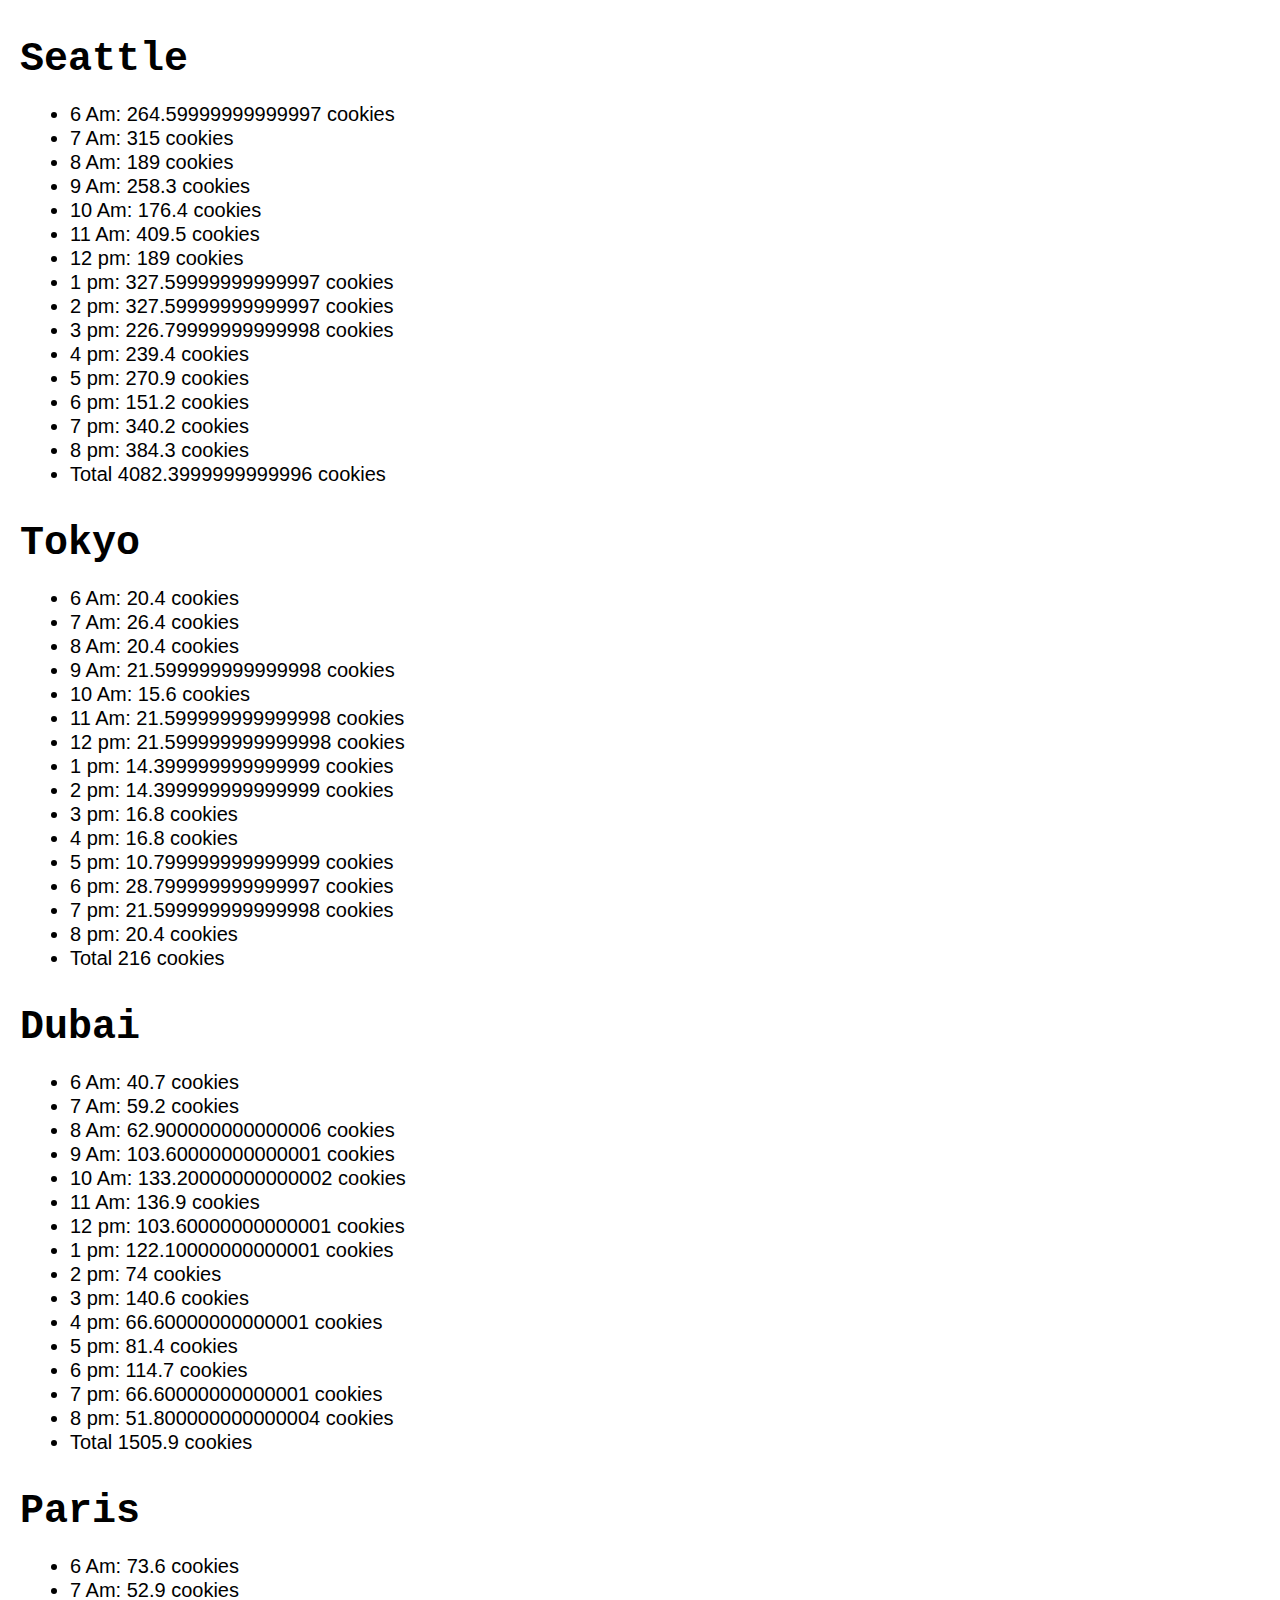
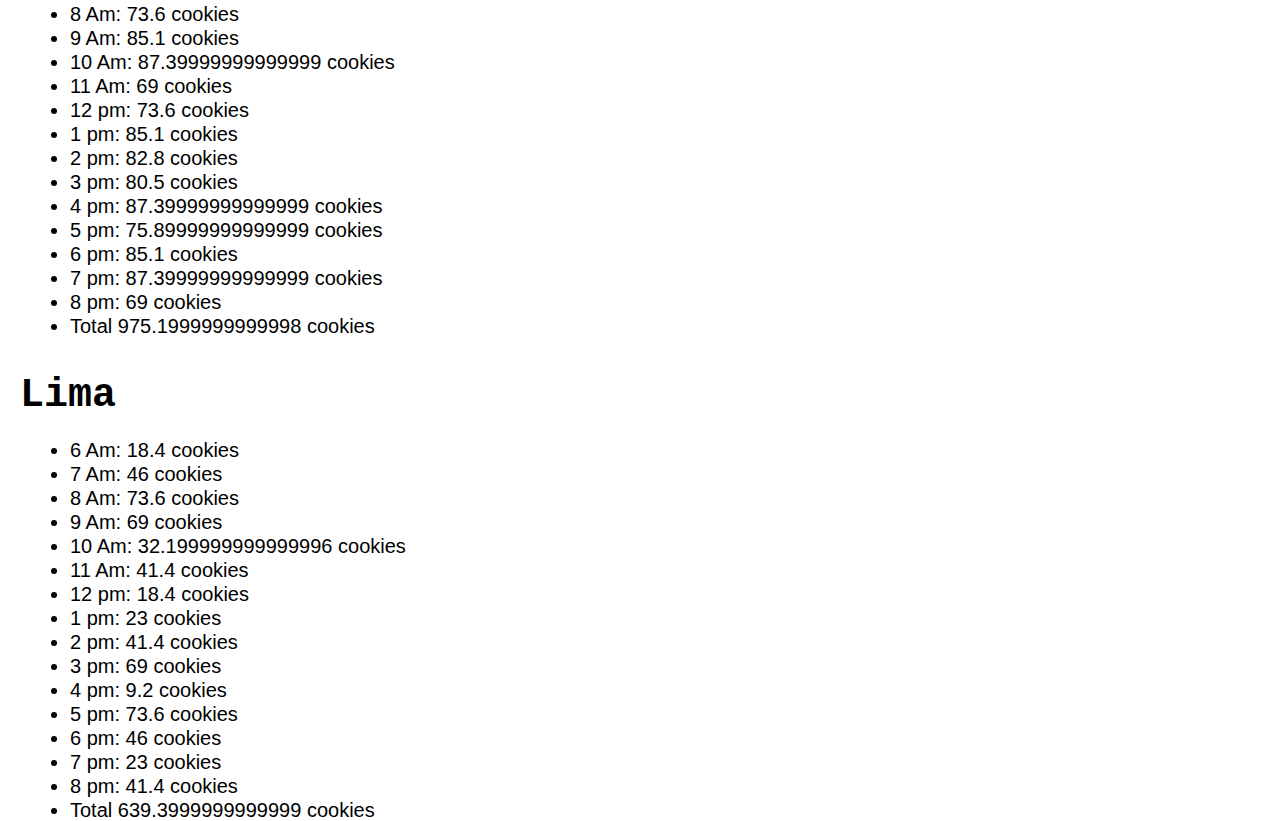
==== index.html @ 1f9be3e7 "Lab06 Objects" ====
<!DOCTYPE html>
<html lang="en">
<head>
    <meta charset="UTF-8">
    <meta http-equiv="X-UA-Compatible" content="IE=edge">
    <meta name="viewport" content="width=device-width, initial-scale=1.0">
    <link rel="stylesheet" href="reset.css">
    <link rel="stylesheet" href="style.css">
    <title>Document</title>
</head>
<body>
    <div id="Location">
      

    </div>
    <script src="app.js"></script>
</body>
</html>
---- style.css ----
#Location h2
{
    margin-left: 20px;
    margin-top: 40px;
    margin-bottom: 20px;
    font-size: 40px;
    font-weight: bold;
    font-family: 'Courier New', Courier, monospace;

}


#Location li
{
    list-style: disc;
    margin-left: 70px;
    padding-top: 4px;
    font-size: 20px;
    font-family: 'Franklin Gothic Medium', 'Arial Narrow', Arial, sans-serif;
}
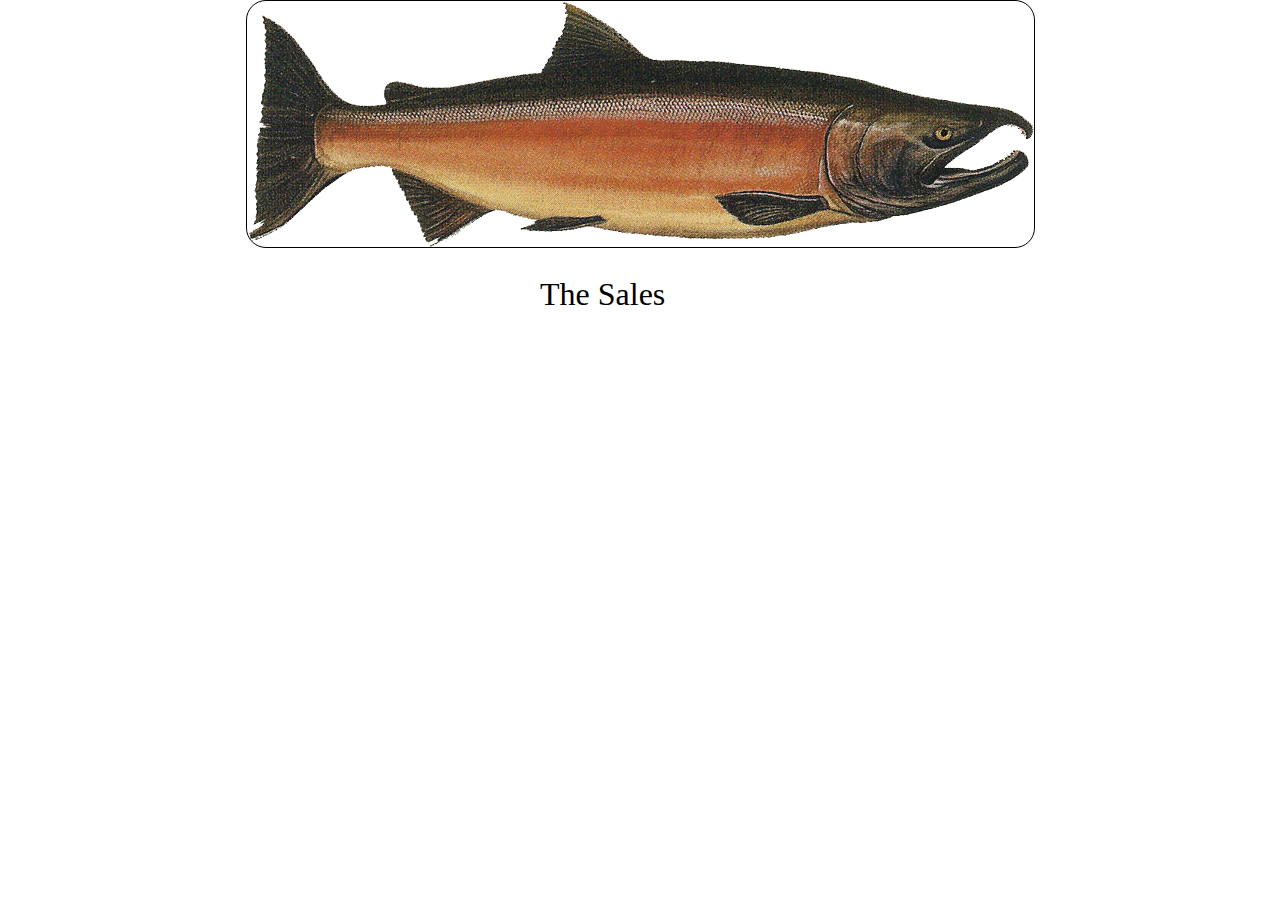
==== commit 1ad7e4b7: "Merge pull request #3 from Ibrahim-Khdairat/lab07-Constructor" ====
--- a/index.html
+++ b/index.html
@@ -4,15 +4,17 @@
     <meta charset="UTF-8">
     <meta http-equiv="X-UA-Compatible" content="IE=edge">
     <meta name="viewport" content="width=device-width, initial-scale=1.0">
-    <link rel="stylesheet" href="reset.css">
-    <link rel="stylesheet" href="style.css">
-    <title>Document</title>
+    <link rel="stylesheet" href="css/reset.css">
+    <link rel="stylesheet" href="css/style.css">
+    <link rel="shortcut icon" href="salmon.png" type="image/x-icon">
+    <title>Salmon Cookies</title>
 </head>
 <body>
-    <div id="Location">
-      
+    <div id ="main">
 
+        <img src="salmon.png" alt="img" srcset="">
+        <a href="/pages/sales.html">The Sales</a>
     </div>
-    <script src="app.js"></script>
+
 </body>
 </html>--- a/css/style.css
+++ b/css/style.css
@@ -0,0 +1,86 @@
+/* #Location h2
+{
+    margin-left: 20px;
+    margin-top: 40px;
+    margin-bottom: 20px;
+    font-size: 40px;
+    font-weight: bold;
+    font-family: 'Courier New', Courier, monospace;
+
+}
+
+
+#Location li
+{
+    list-style: disc;
+    margin-left: 70px;
+    padding-top: 4px;
+    margin-bottom: 5px;
+    font-size: 20px;
+    font-family: 'Franklin Gothic Medium', 'Arial Narrow', Arial, sans-serif;
+}
+
+#Location ul 
+{
+    margin-bottom: 20px;
+} */
+
+
+
+#main a
+{
+   text-decoration: none;
+  
+font-size: xx-large;
+color: black;
+display: block;
+margin-left: auto;
+margin-right: auto;
+width: 200px;
+}
+
+#main img
+{
+    border: solid 1px black;
+    border-radius: 20px;
+    display: block;
+    margin-left: auto;
+    margin-right: auto;
+    margin-bottom: 30px;
+}
+
+
+
+#Tables table, td ,th
+{
+border :1px black solid ;
+}
+#Tables table 
+{
+    width: 1000px;
+    border-collapse: collapse;
+  
+}
+#Tables
+{
+    margin-top: 50px;
+    margin-left: 50px;
+}
+
+#Tables td
+{
+    text-align: center;
+    height: 20px;
+    width: 100px;
+    padding-top: 7px;
+}
+
+th
+{
+    width: 100px;
+    height: 30px;
+font-weight: bolder;
+padding-top: 7px;
+
+}
+
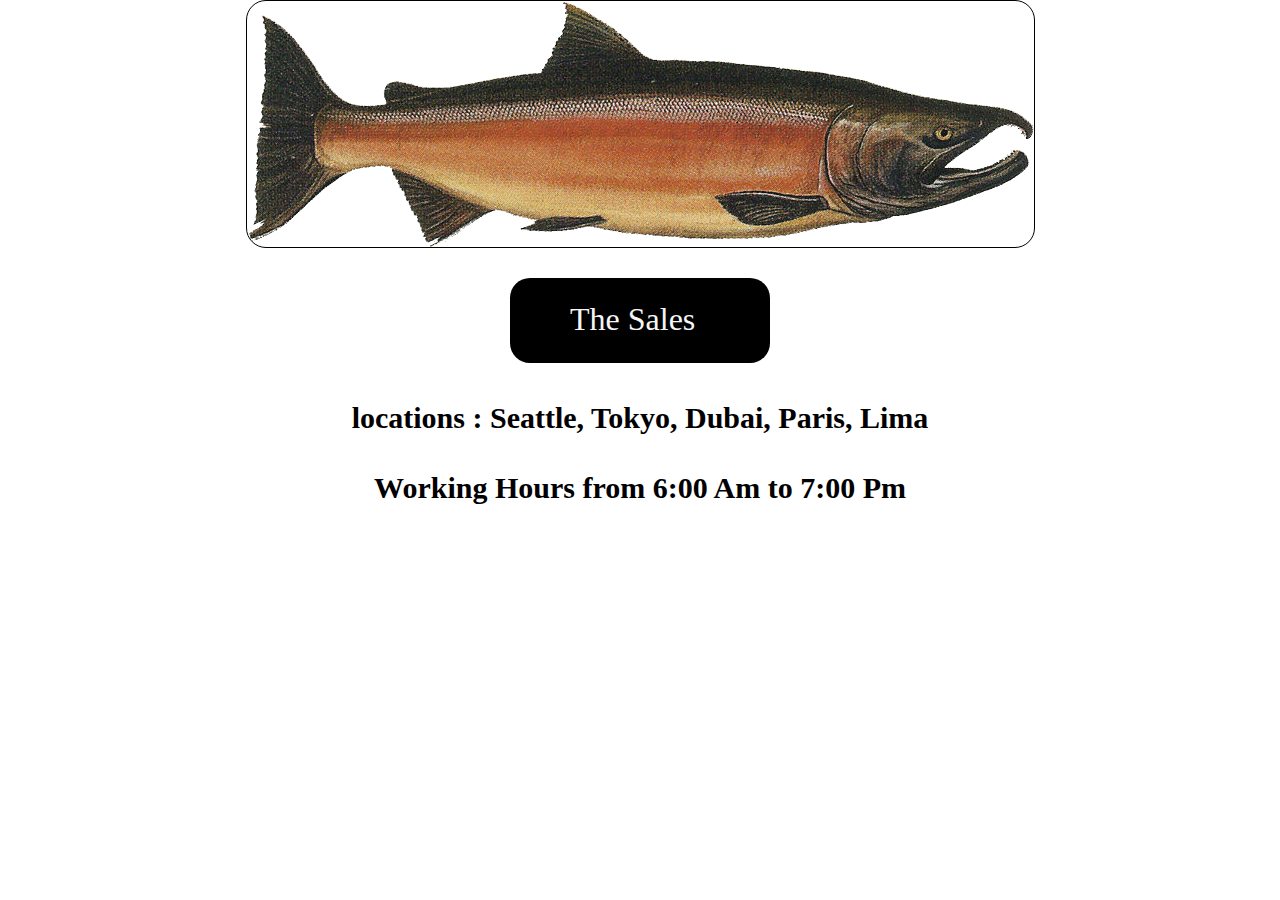
==== commit 8ac95273: "Lab-08-B  Adding Css to Salmoon" ====
--- a/index.html
+++ b/index.html
@@ -1,5 +1,6 @@
 <!DOCTYPE html>
 <html lang="en">
+
 <head>
     <meta charset="UTF-8">
     <meta http-equiv="X-UA-Compatible" content="IE=edge">
@@ -9,12 +10,25 @@
     <link rel="shortcut icon" href="salmon.png" type="image/x-icon">
     <title>Salmon Cookies</title>
 </head>
+
 <body>
-    <div id ="main">
+    <div id="main">
 
         <img src="salmon.png" alt="img" srcset="">
-        <a href="/pages/sales.html">The Sales</a>
+
+        <a href="pages/sales.html">The Sales</a>
+        <main>
+            <h3 id="mainH3">
+                locations : Seattle, Tokyo, Dubai, Paris, Lima
+
+            </h3>
+
+            <h3 id="hoursOpen">
+                Working Hours from 6:00 Am to 7:00 Pm
+            </h3>
+        </main>
     </div>
 
 </body>
+
 </html>--- a/css/style.css
+++ b/css/style.css
@@ -26,18 +26,68 @@
 } */
 
 
+#mainH3
+{
+   margin: 40px;
+    text-align: center;
+    font-size: 30px;
+    font-weight: bolder;
+}
+#hoursOpen
+{
+    margin: 40px;
+
+
+    text-align: center;
+    font-size: 30px;
+    font-weight: bolder;
+}
+#mainLink
+{
+    margin-top: 20px;
+    text-decoration: none;
+  
+    font-size: xx-large;
+    background-color: black;
+    color: whitesmoke;
+    display: block;
+    margin-left: auto;
+    margin-right: auto;
+    width: 200px;
+    height: 60px;
+    border-radius: 20px;
+    padding-left:60px ;
+    padding-top: 25px;
+}
+#mainLink:hover
+{
+    background-color: cadetblue;
+    color: black;
+}
 
 #main a
 {
    text-decoration: none;
-  
+
+   color: whitesmoke;
+
 font-size: xx-large;
-color: black;
+background-color: black;
 display: block;
 margin-left: auto;
 margin-right: auto;
 width: 200px;
+height: 60px;
+border-radius: 20px;
+padding-left:60px ;
+padding-top: 25px;
 }
+#main a:hover
+{
+    background-color: cadetblue;
+    color: black;
+}
+
 
 #main img
 {
@@ -63,8 +113,10 @@
 }
 #Tables
 {
+    display: block;
     margin-top: 50px;
-    margin-left: 50px;
+     margin-left: 280px;
+  
 }
 
 #Tables td
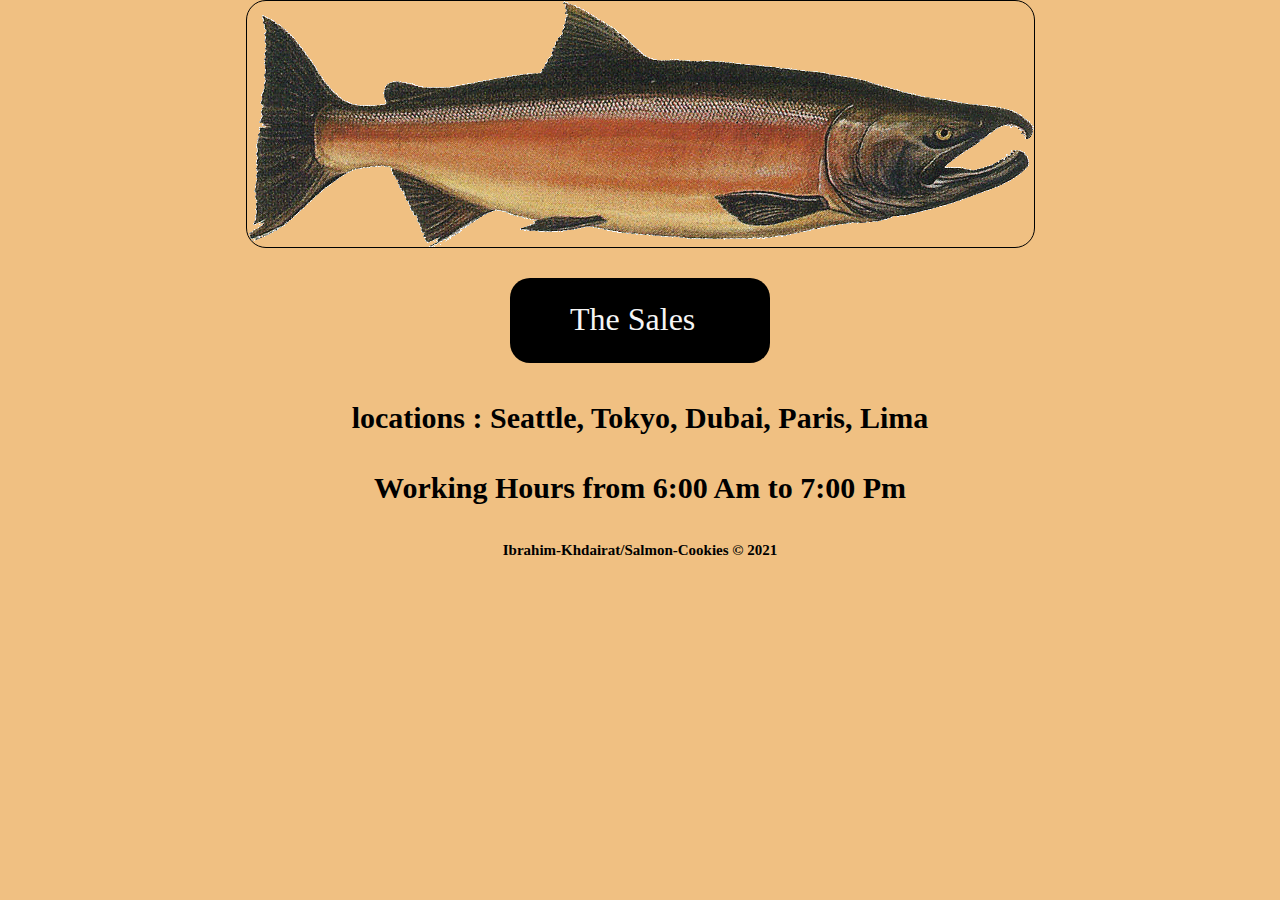
==== commit f85d8390: "Lab-09  Adding Table to Salmoon" ====
--- a/index.html
+++ b/index.html
@@ -28,7 +28,7 @@
             </h3>
         </main>
     </div>
-
+<footer> Ibrahim-Khdairat/Salmon-Cookies © 2021</footer>
 </body>
 
 </html>--- a/css/style.css
+++ b/css/style.css
@@ -24,6 +24,11 @@
 {
     margin-bottom: 20px;
 } */
+
+body
+{
+    background-color: rgb(240, 192, 130);
+}
 
 
 #mainH3
@@ -116,6 +121,8 @@
     display: block;
     margin-top: 50px;
      margin-left: 280px;
+     margin-bottom: 50px;
+
   
 }
 
@@ -136,3 +143,56 @@
 
 }
 
+
+#addCity fieldset
+{
+border :3px solid black;
+padding: 20px;
+margin: 10px;
+position: relative;
+width: 50%;
+margin-left: auto;
+margin-right: auto;
+}
+
+
+ #addCity fieldset input
+{
+    display: inline;
+
+    width: 40%;
+    padding: 10px;
+    margin-top: 5px;
+
+} 
+
+#addCity fieldset label
+{
+    display: inline-block;
+
+    width: 40%;
+    font-size: 20px;
+    font-weight: bold;
+
+}
+
+#submit
+
+{
+    display: inline-block;
+margin-left: 25%;
+}
+
+#addCity fieldset legend
+{
+    font-size: 30px;
+    font-weight: bold;
+}
+
+footer
+{
+    font-size: 15px;
+    font-weight: bolder;
+    text-align: center;
+    margin: 20px;
+}